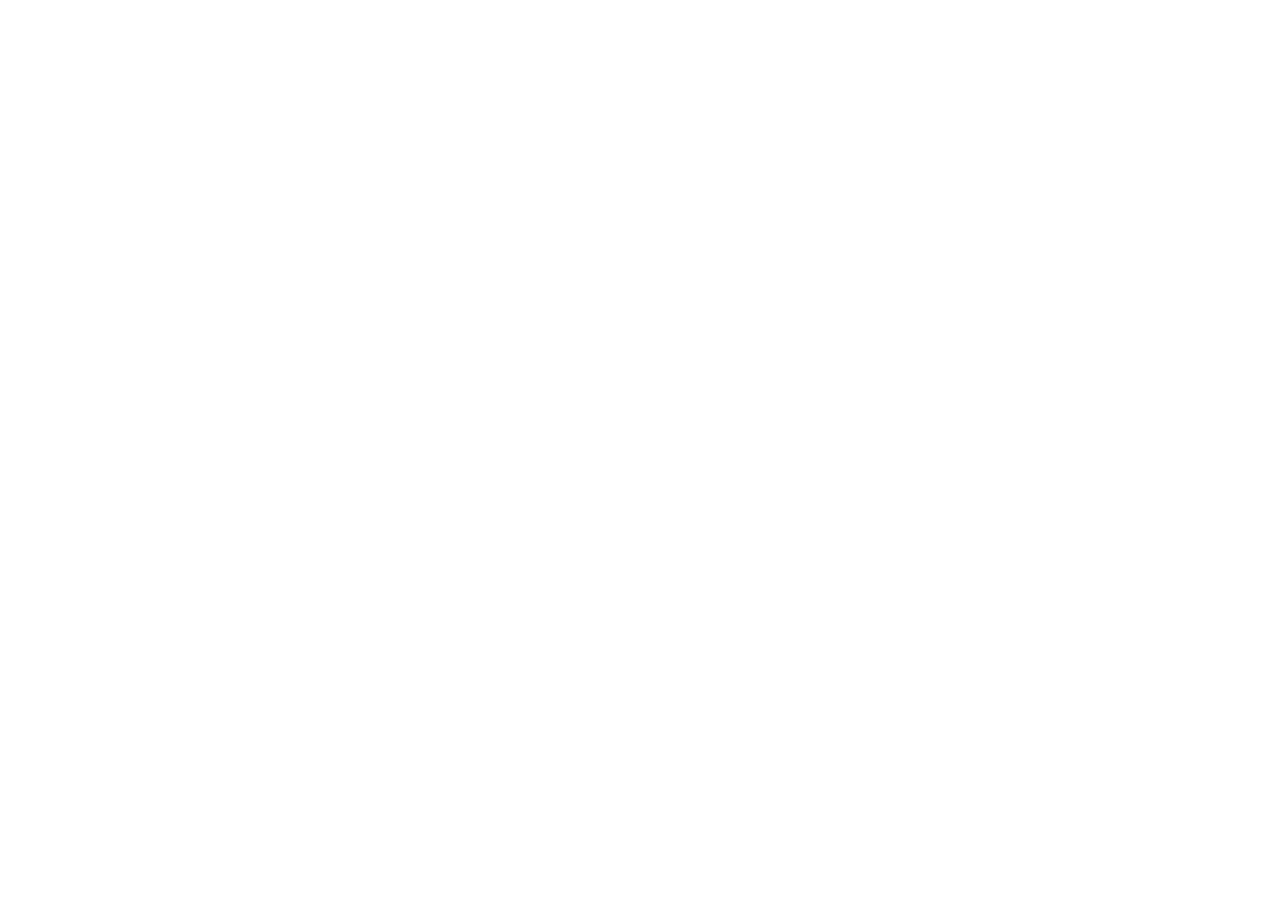
==== src/index.html @ 3d15d31e "Added HTML boilerplate" ====
<!DOCTYPE html>
<html>
    <head>
        <meta charset="utf-8">
        <meta http-equiv="X-UA-Compatible" content="IE=edge">
        <title>Draw It!</title>
        <meta name="description" content="">
        <meta name="viewport" content="width=device-width, initial-scale=1">
        <link rel="stylesheet" href="">
    </head>
    <body>
        <script src="app.js" defer></script>
    </body>
</html>
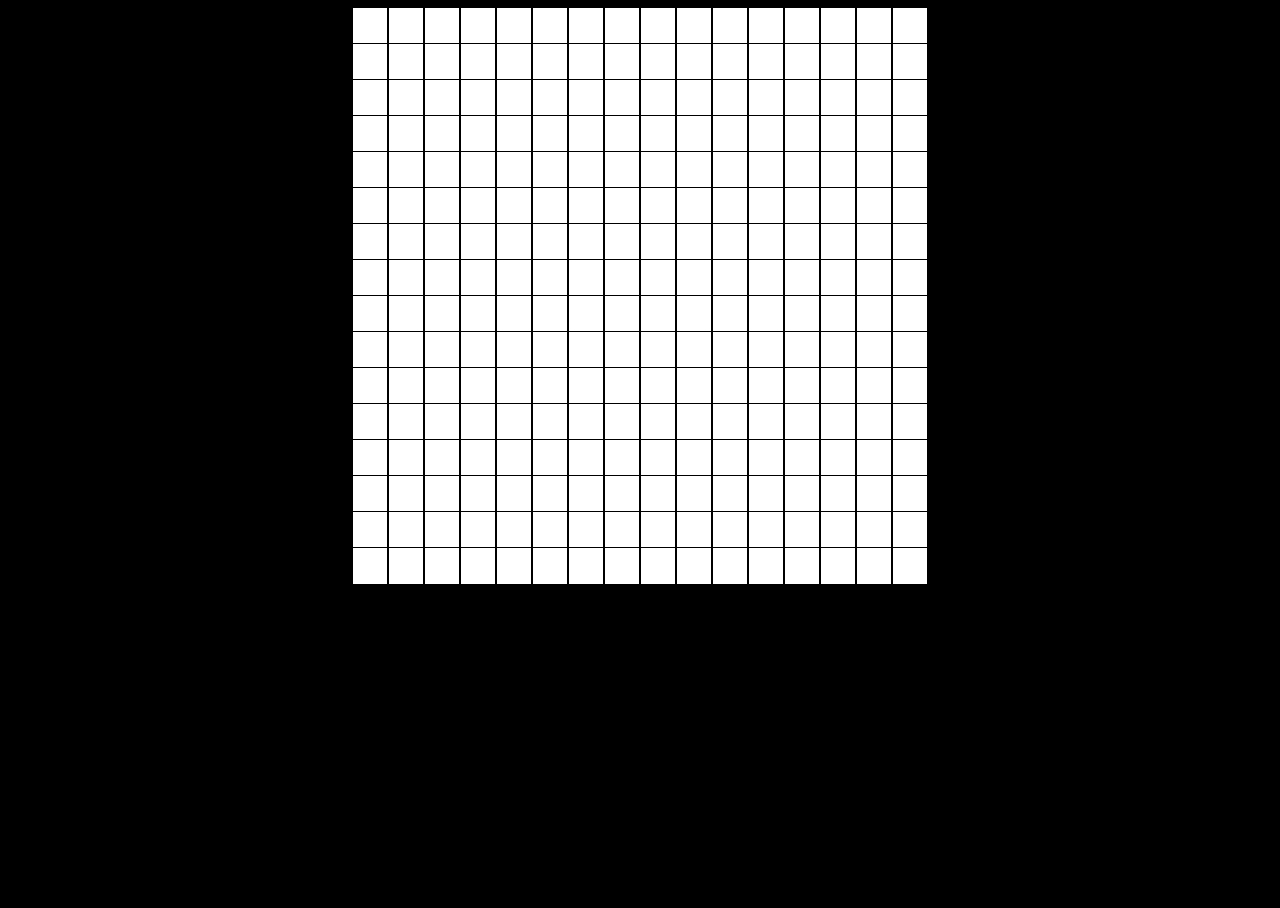
==== commit 21967e39: "successfully created grid" ====
--- a/src/index.html
+++ b/src/index.html
@@ -6,9 +6,12 @@
         <title>Draw It!</title>
         <meta name="description" content="">
         <meta name="viewport" content="width=device-width, initial-scale=1">
-        <link rel="stylesheet" href="">
+        <link rel="stylesheet" href="index.css">
     </head>
     <body>
         <script src="app.js" defer></script>
+        <div class="container">
+            
+        </div>
     </body>
 </html>
--- a/src/index.css
+++ b/src/index.css
@@ -0,0 +1,29 @@
+* {
+    background-color: black;
+}
+
+html, body {
+    height: 100vh;
+}
+
+div.container {
+    display: flex;
+    flex-direction: column;
+    align-items: center;
+
+}
+
+div.row {
+    display: flex;
+    align-items: center;
+    justify-content: center;
+    width: 64vh;
+    height: 4vh;
+}
+
+div.cell {
+    background-color: white;
+    width: 4vh;
+    height: 4vh;
+    border: 0.01vh solid black;
+}
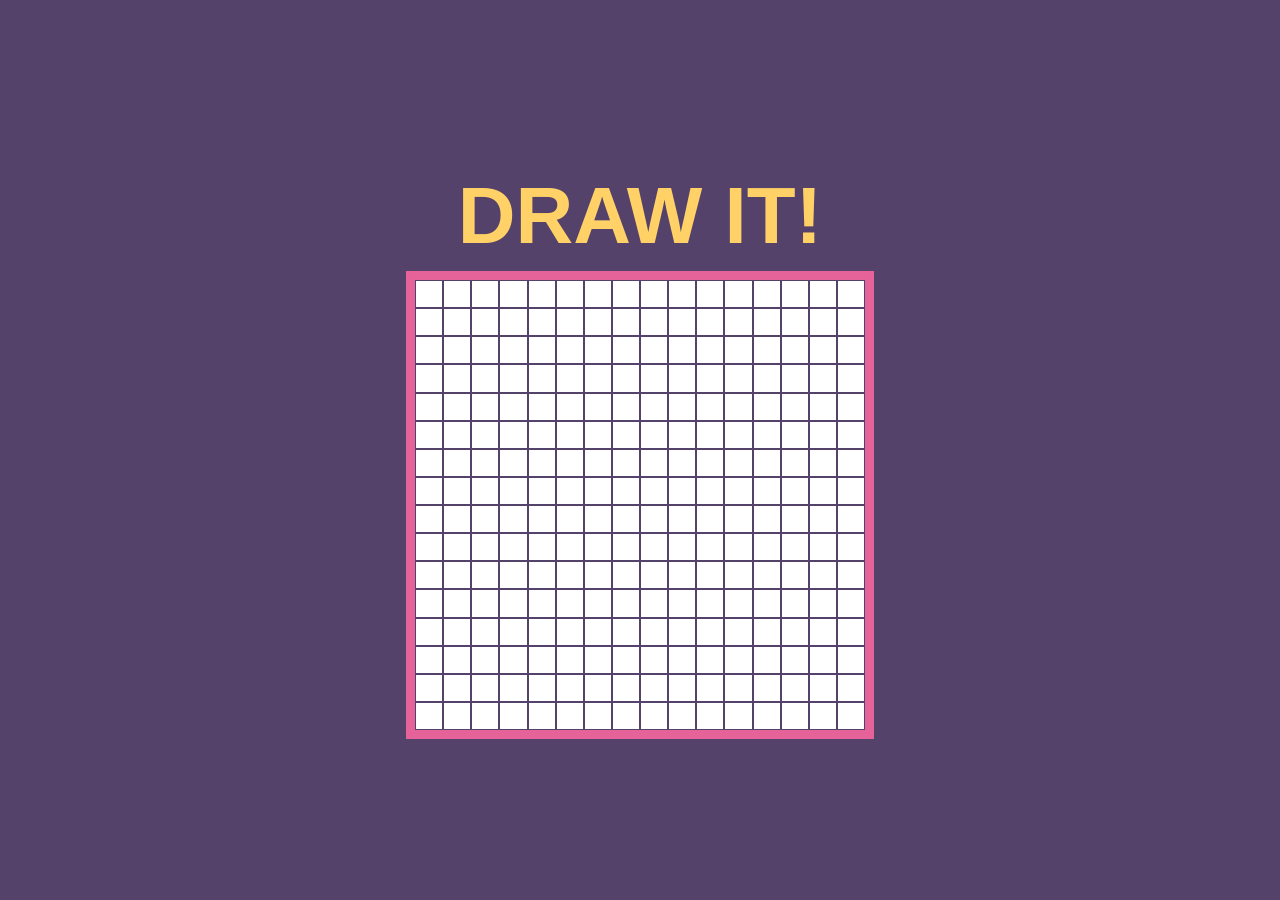
==== commit 27ba7700: "added hover functionality to board" ====
--- a/src/index.html
+++ b/src/index.html
@@ -10,8 +10,12 @@
     </head>
     <body>
         <script src="app.js" defer></script>
-        <div class="container">
-            
+
+        <div id="container">
+            <h1 class="title">DRAW IT!</h1>
+            <div id="board">
+
+            </div>
         </div>
     </body>
 </html>
--- a/src/index.css
+++ b/src/index.css
@@ -1,29 +1,44 @@
 * {
-    background-color: black;
+    background-color: #54426B;
+    margin: 0px;
+    padding: 0px;
 }
 
 html, body {
     height: 100vh;
 }
 
-div.container {
+body {
+    display: flex;
+    flex-direction: column;
+    justify-content: center;
+}
+
+h1 {
+    color: #FFD166;
+    margin: 1vh;
+    text-align: center;
+    font-size: 5rem;
+    font-family: 'Garamond', 'Helvetica Neue', Helvetica, Arial, serif;
+}
+
+#container {
     display: flex;
     flex-direction: column;
     align-items: center;
-
+    justify-content: space-between;
 }
 
-div.row {
-    display: flex;
-    align-items: center;
-    justify-content: center;
-    width: 64vh;
-    height: 4vh;
+#board {
+    display: grid;
+    grid-template-columns: repeat(16, 1fr);
+    grid-template-rows: repeat(16, 1fr);
+    border: 1vh solid #E56399;
+    height: 50vh;
+    width: 50vh;
 }
 
-div.cell {
+.cell {
     background-color: white;
-    width: 4vh;
-    height: 4vh;
-    border: 0.01vh solid black;
-}+    border: 0.01vh solid #54426B;
+}
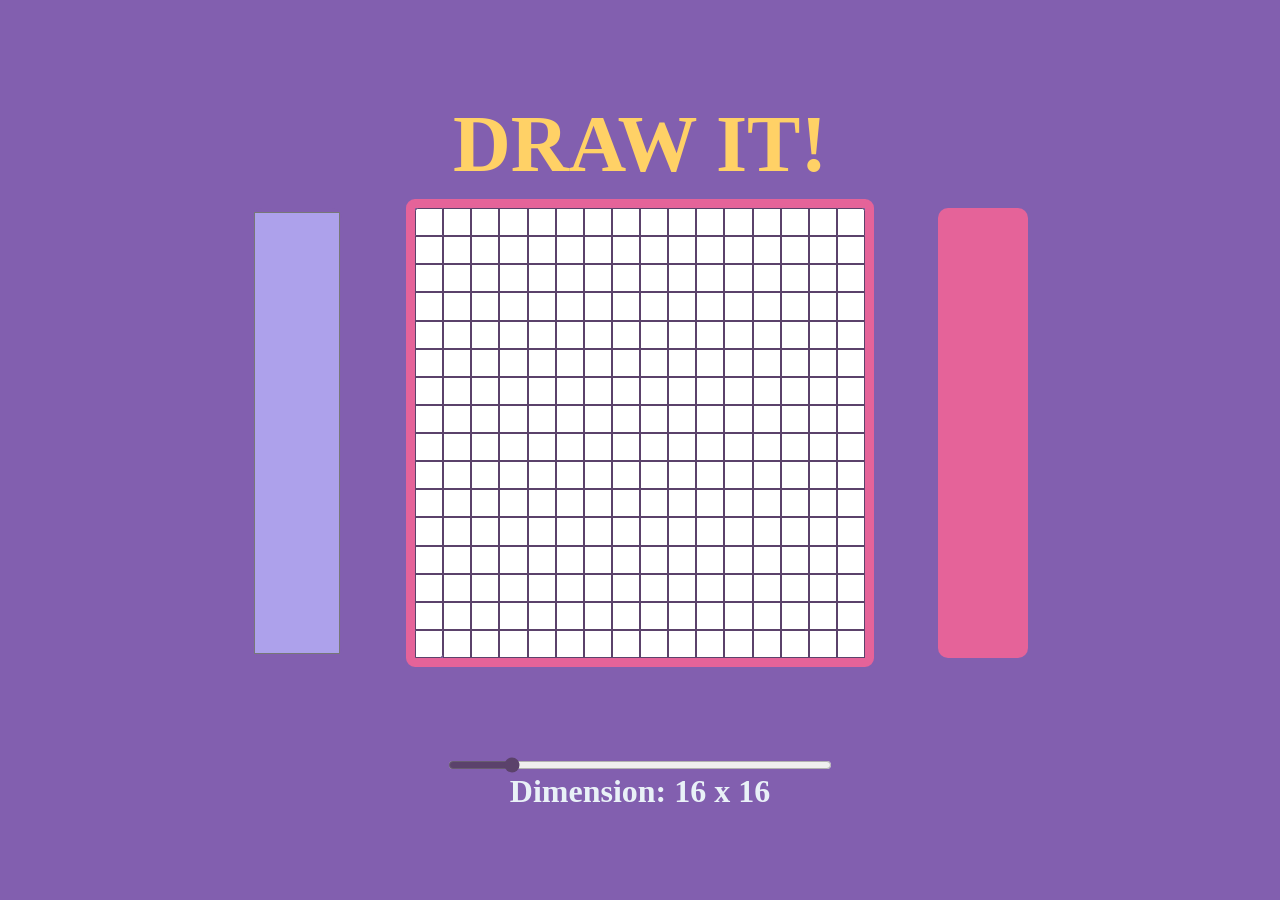
==== commit 80a5708e: "made further updates to etch-a-sketch, nearly done" ====
--- a/src/index.html
+++ b/src/index.html
@@ -1,21 +1,31 @@
 <!DOCTYPE html>
 <html>
-    <head>
-        <meta charset="utf-8">
-        <meta http-equiv="X-UA-Compatible" content="IE=edge">
-        <title>Draw It!</title>
-        <meta name="description" content="">
-        <meta name="viewport" content="width=device-width, initial-scale=1">
-        <link rel="stylesheet" href="index.css">
-    </head>
-    <body>
-        <script src="app.js" defer></script>
+	<head>
+		<meta charset="utf-8" />
+		<meta http-equiv="X-UA-Compatible" content="IE=edge" />
+		<title>Draw It!</title>
+		<meta name="description" content="" />
+		<meta name="viewport" content="width=device-width, initial-scale=1" />
+		<link rel="stylesheet" href="index.css" />
+	</head>
+	<body>
+		<script src="app.js" defer></script>
 
-        <div id="container">
-            <h1 class="title">DRAW IT!</h1>
-            <div id="board">
-
+		<div id="container">
+			<h1 class="title">DRAW IT!</h1>
+            <div id="boardArea">
+                <input type="color" id="fill-color" value="#ada1eb">
+                <div id="board"></div>
+                <button id="eraser"></button>
             </div>
-        </div>
-    </body>
-</html>+			<input
+				type="range"
+				id="range-slider"
+				class="range-slider"
+				min="1"
+				value="16"
+			/>
+			<label for="range-slider" id="range-text">Dimension: 16 x 16</label>
+		</div>
+	</body>
+</html>
--- a/src/index.css
+++ b/src/index.css
@@ -1,44 +1,89 @@
 * {
-    background-color: #54426B;
-    margin: 0px;
-    padding: 0px;
+	background-color: #825faf;
+	margin: 0px;
+	padding: 0px;
 }
 
-html, body {
-    height: 100vh;
+html,
+body {
+	height: 100vh;
 }
 
 body {
-    display: flex;
-    flex-direction: column;
-    justify-content: center;
+	display: flex;
+	flex-direction: column;
+	justify-content: center;
 }
 
 h1 {
-    color: #FFD166;
-    margin: 1vh;
-    text-align: center;
-    font-size: 5rem;
-    font-family: 'Garamond', 'Helvetica Neue', Helvetica, Arial, serif;
+	color: #ffd166;
+	margin: 1vh;
+	text-align: center;
+	font-size: 5rem;
+	font-family: "Comic-Sans", serif;
+}
+
+
+
+.cell {
+	background-color: white;
+	border: 0.01vh solid #5b426b;
 }
 
 #container {
+	display: flex;
+	flex-direction: column;
+	align-items: center;
+	justify-content: space-between;
+}
+
+#boardArea {
     display: flex;
-    flex-direction: column;
+    justify-content: space-between;
     align-items: center;
-    justify-content: space-between;
 }
 
 #board {
-    display: grid;
-    grid-template-columns: repeat(16, 1fr);
-    grid-template-rows: repeat(16, 1fr);
-    border: 1vh solid #E56399;
-    height: 50vh;
-    width: 50vh;
+	display: grid;
+	grid-template-columns: repeat(16, 1fr);
+	grid-template-rows: repeat(16, 1fr);
+	border: 1vh solid #e56399;
+	height: 50vmin;
+	width: 50vmin;
+	border-radius: 1vh;
 }
 
-.cell {
-    background-color: white;
-    border: 0.01vh solid #54426B;
+#range-slider {
+	margin-top: 10vh;
+	background-color: #e9f1f7;
+	width: 30vw;
+	accent-color: #5b426b;
 }
+
+#range-text {
+	text-align: center;
+	color: #e9f1f7;
+	font-weight: bold;
+	font-size: 2rem;
+	width: 50vw;
+}
+
+#fill-color {
+    background-color: #825faf;
+    border: none;
+    border: 4px;
+    border-radius: 10px;
+
+    margin-right: 5vw;
+    width: 10vmin;
+    height: 50vmin;
+}
+
+#eraser {
+    background-color: #e56399;
+    border: 4px;
+    border-radius: 10px;
+    margin-left: 5vw;
+    width: 10vmin;
+    height: 50vmin;
+}
